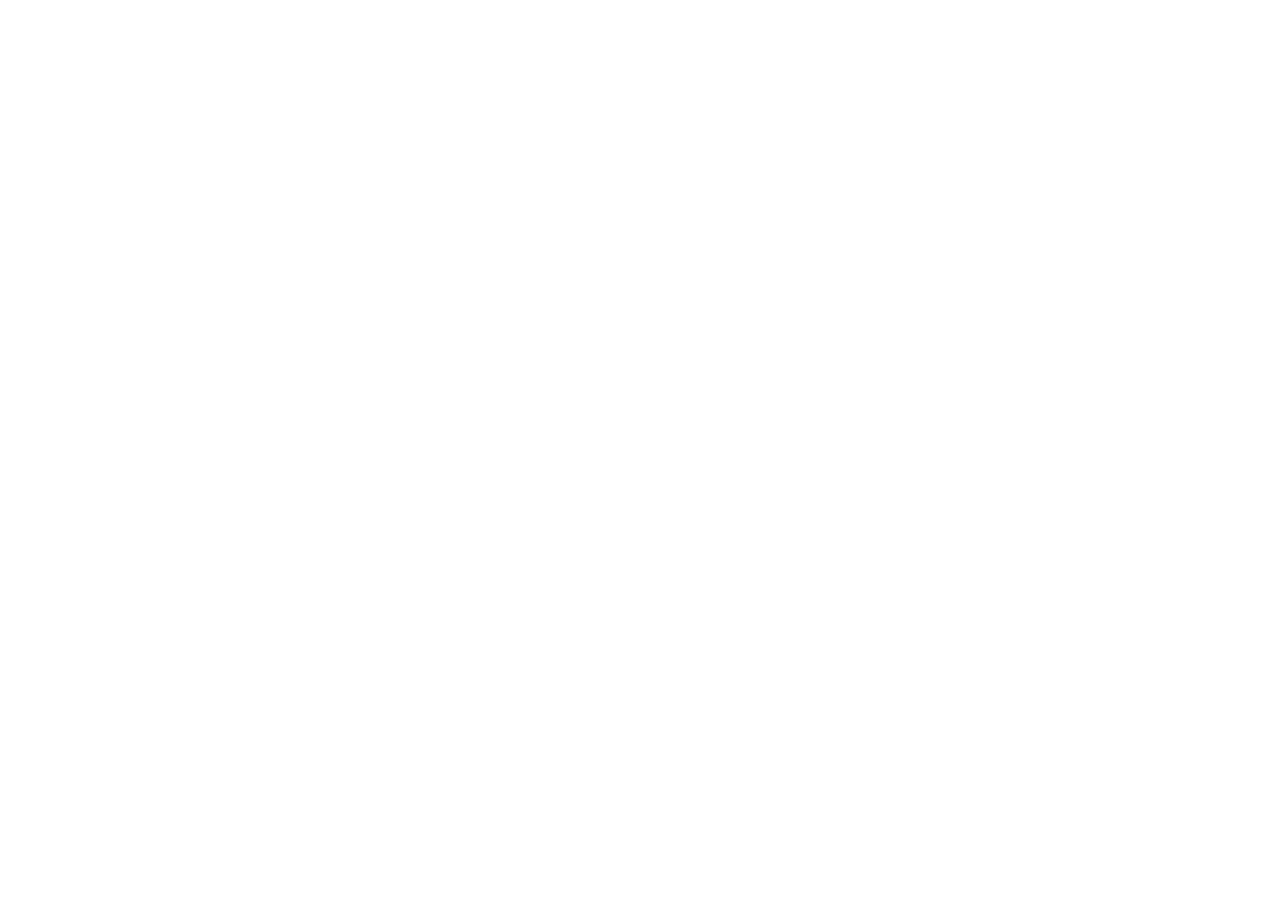
==== index.html @ 89ad2958 "criei a pagina principal do site" ====
<!DOCTYPE html>
<html lang="pt-br">
<head>
    <meta charset="UTF-8">
    <meta http-equiv="X-UA-Compatible" content="IE=edge">
    <meta name="viewport" content="width=device-width, initial-scale=1.0">
    <link rel="shortcut icon" href="favicon.ico" type="image/x-icon">
    <title>Projeto Rede Social></title>
</head>
<body>
    
</body>
</html>
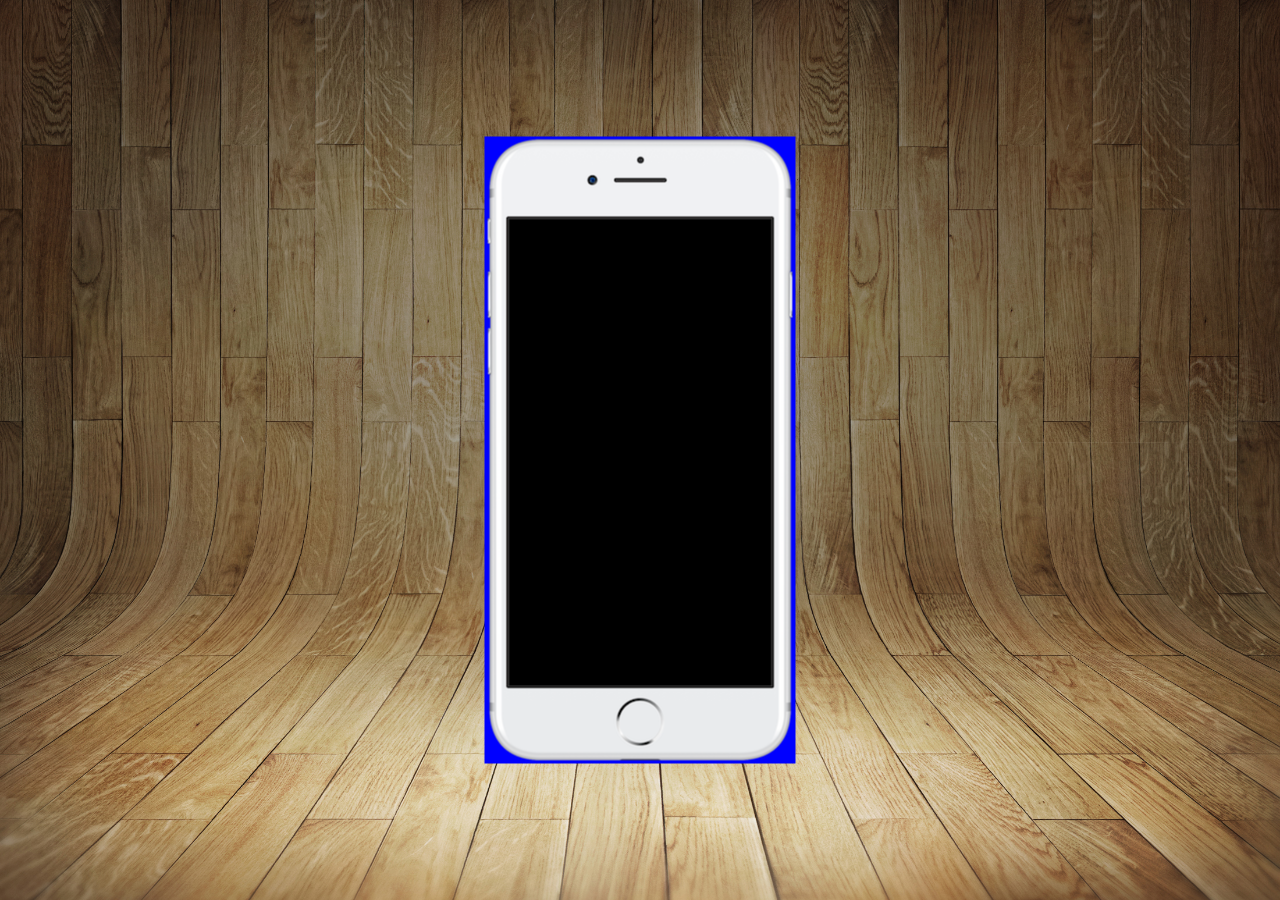
==== commit 59476189: "criei o estilo e inseri a imagem do celualr" ====
--- a/index.html
+++ b/index.html
@@ -4,10 +4,20 @@
     <meta charset="UTF-8">
     <meta http-equiv="X-UA-Compatible" content="IE=edge">
     <meta name="viewport" content="width=device-width, initial-scale=1.0">
-    <link rel="shortcut icon" href="favicon.ico" type="image/x-icon">
+    <link rel="shortcut icon" href="favicon.icoTF6 " type="image/x-icon">
+    <link rel="stylesheet" href="estilos/style.css">
     <title>Projeto Rede Social></title>
 </head>
 <body>
     
+    <main>
+        <section id="telefone">
+
+        </section>
+
+        <section id="rede-sociais">
+
+        </section>
+    </main>
 </body>
 </html>--- a/estilos/style.css
+++ b/estilos/style.css
@@ -0,0 +1,34 @@
+@charset "UTF-8";
+
+* {
+    margin: 0px;
+    padding: 0px;
+    font-family: Arial, Helvetica, sans-serif;
+}
+
+html, body {
+    height: 100vh;
+    width: 100vw;
+    background-color: black;
+}
+
+body {
+    background: url('../imagens/fundo-madeira.jpg') no-repeat top center;
+    background-size: cover;
+    background-attachment: fixed;
+}
+
+main {
+    height: 100vh;
+    position: relative;
+}
+
+#telefone {
+    position: absolute;
+    top: 50%;
+    left: 50%;
+    transform: translate(-50%, -50%);
+    height: 627px;
+    width: 311px;;
+    background: blue url('../imagens/frame-iphone.png') no-repeat;
+}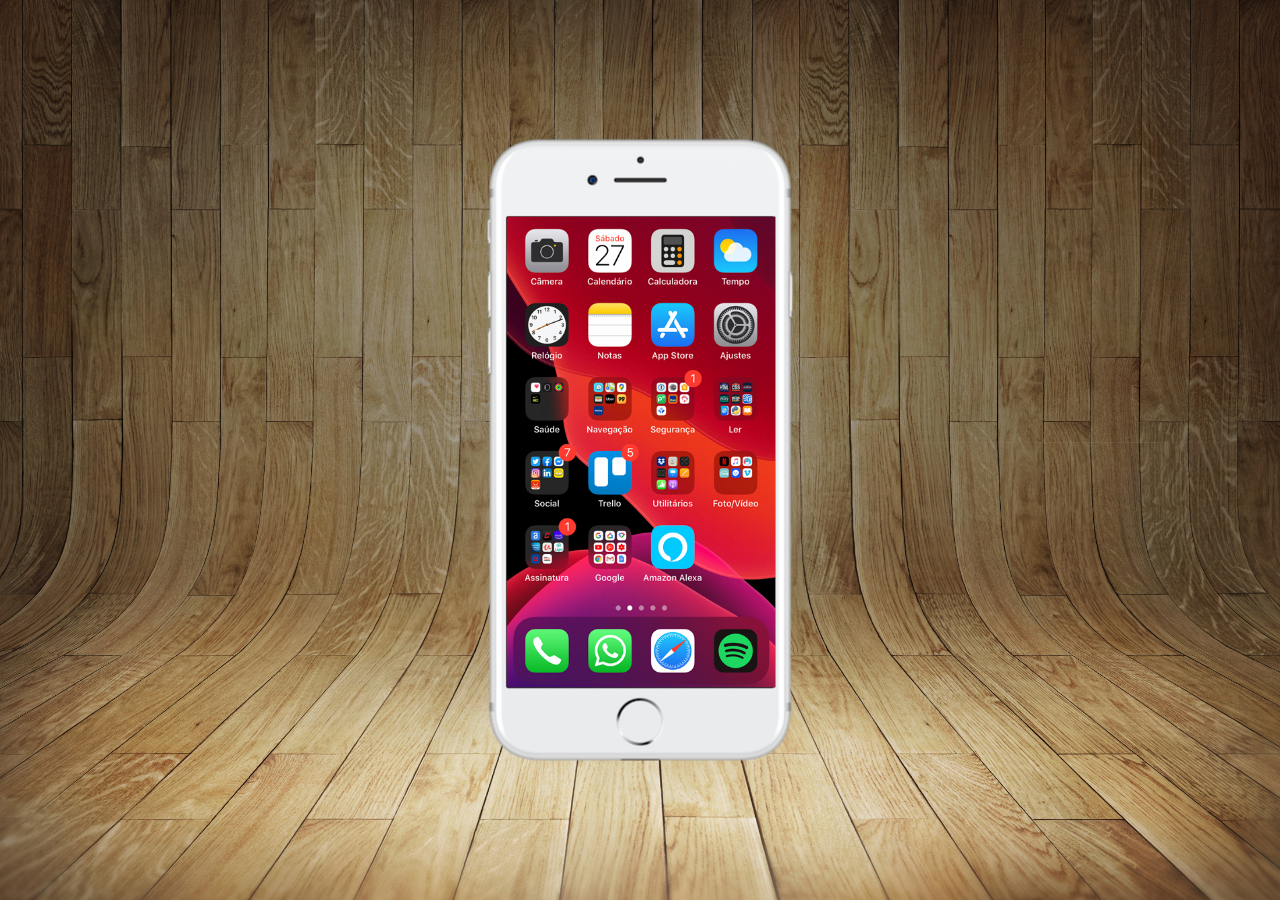
==== commit 04e2e9c3: "criei a tela home" ====
--- a/index.html
+++ b/index.html
@@ -13,6 +13,8 @@
     <main>
         <section id="telefone">
 
+            <iframe src="home.html" name="tela" id="tela" frameborder="0"></iframe>
+
         </section>
 
         <section id="rede-sociais">
--- a/estilos/style.css
+++ b/estilos/style.css
@@ -30,5 +30,13 @@
     transform: translate(-50%, -50%);
     height: 627px;
     width: 311px;;
-    background: blue url('../imagens/frame-iphone.png') no-repeat;
+    background: url('../imagens/frame-iphone.png') no-repeat;
+}
+
+#tela {
+    position: relative;
+    top: 80px;
+    left: 22px;
+    width: 269px;
+    height: 471px;
 }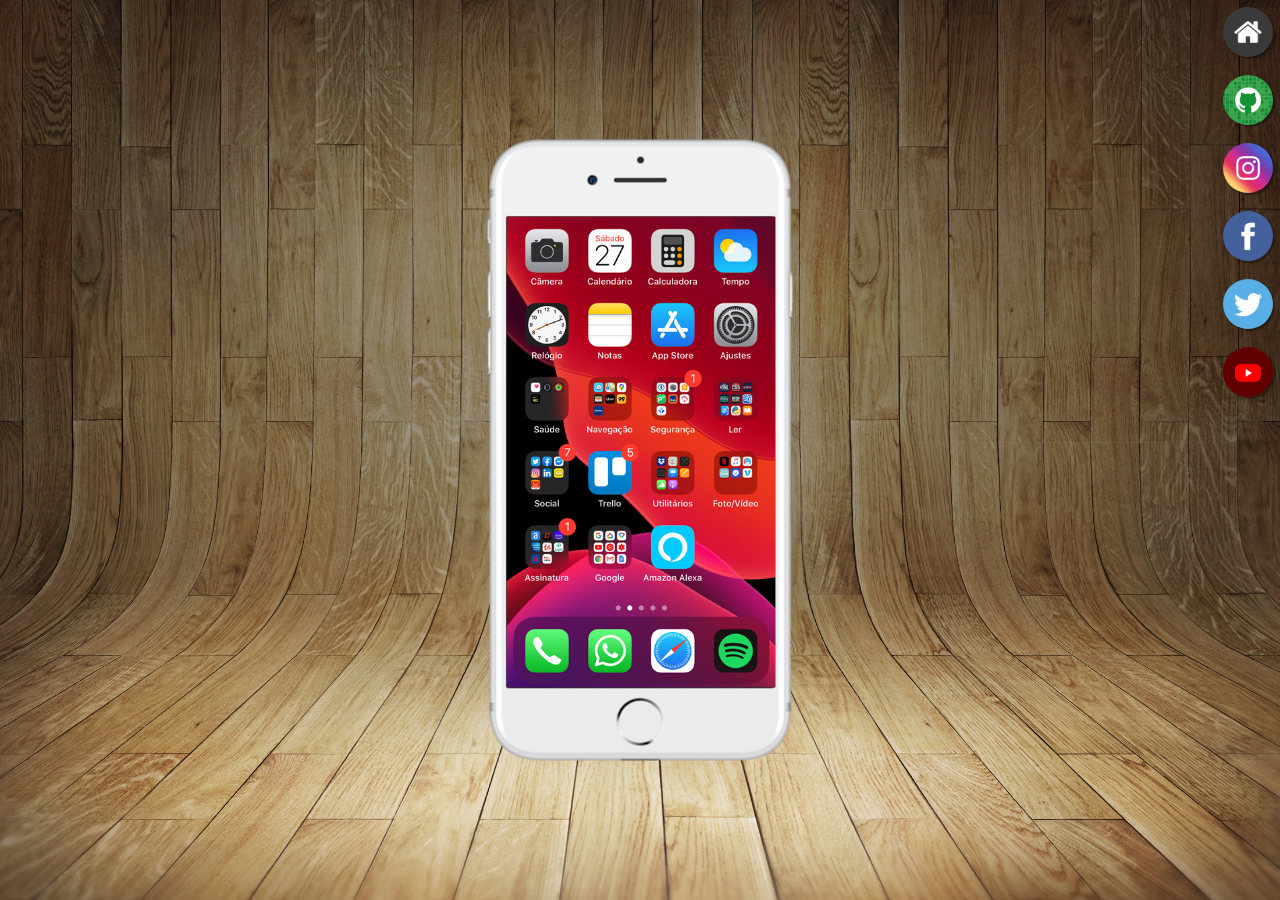
==== commit f62e0e11: "criei botoes nanaletal" ====
--- a/index.html
+++ b/index.html
@@ -13,10 +13,19 @@
     <main>
         <section id="telefone">
 
-            <iframe src="home.html" name="tela" id="tela" frameborder="0"></iframe>
-
+            <iframe src="home.html" name="tela" id="tela" frameborder="0">
+                Seu navegador não é compatível com isso.
+            </iframe>
+ 
         </section>
 
+        <section id="redes-sociais">
+            <a href="#" target="tela"><img src="imagens/logo-home.jpg" alt=""></a><br>
+            <a href="#" target="tela"><img src="imagens/logo-github.jpg" alt=""></a><br>
+            <a href="#" target="tela"><img src="imagens/logo-instagram.jpg" alt=""></a><br>
+            <a href="#" target="tela"><img src="imagens/logo-facebook.jpg" alt=""></a><br>
+            <a href="#" target="tela"><img src="imagens/logo-twitter.jpg" alt=""></a><br>
+            <a href="#" target="tela"><img src="imagens/logo-youtube.jpg" alt=""></a><br>
         <section id="rede-sociais">
 
         </section>
--- a/estilos/style.css
+++ b/estilos/style.css
@@ -39,4 +39,23 @@
     left: 22px;
     width: 269px;
     height: 471px;
+}
+
+#redes-sociais {
+    text-align: right;
+}
+
+#redes-sociais img {
+    width: 50px;
+    margin: 7px;
+    border-radius: 50%;
+    box-shadow: 2px 2px 2px rgba(0, 0, 0, 0.4);
+    box-sizing: border-box;
+}
+
+#redes-sociais img:hover {
+    border: 2px solid rgba(255, 255, 255, 0.400);
+    transform: translate(-3px, -3px);
+    box-shadow: 5px 5px 10px rgba(0, 0, 0, 0.61);
+    transition: transform .3s, border .8s;
 }